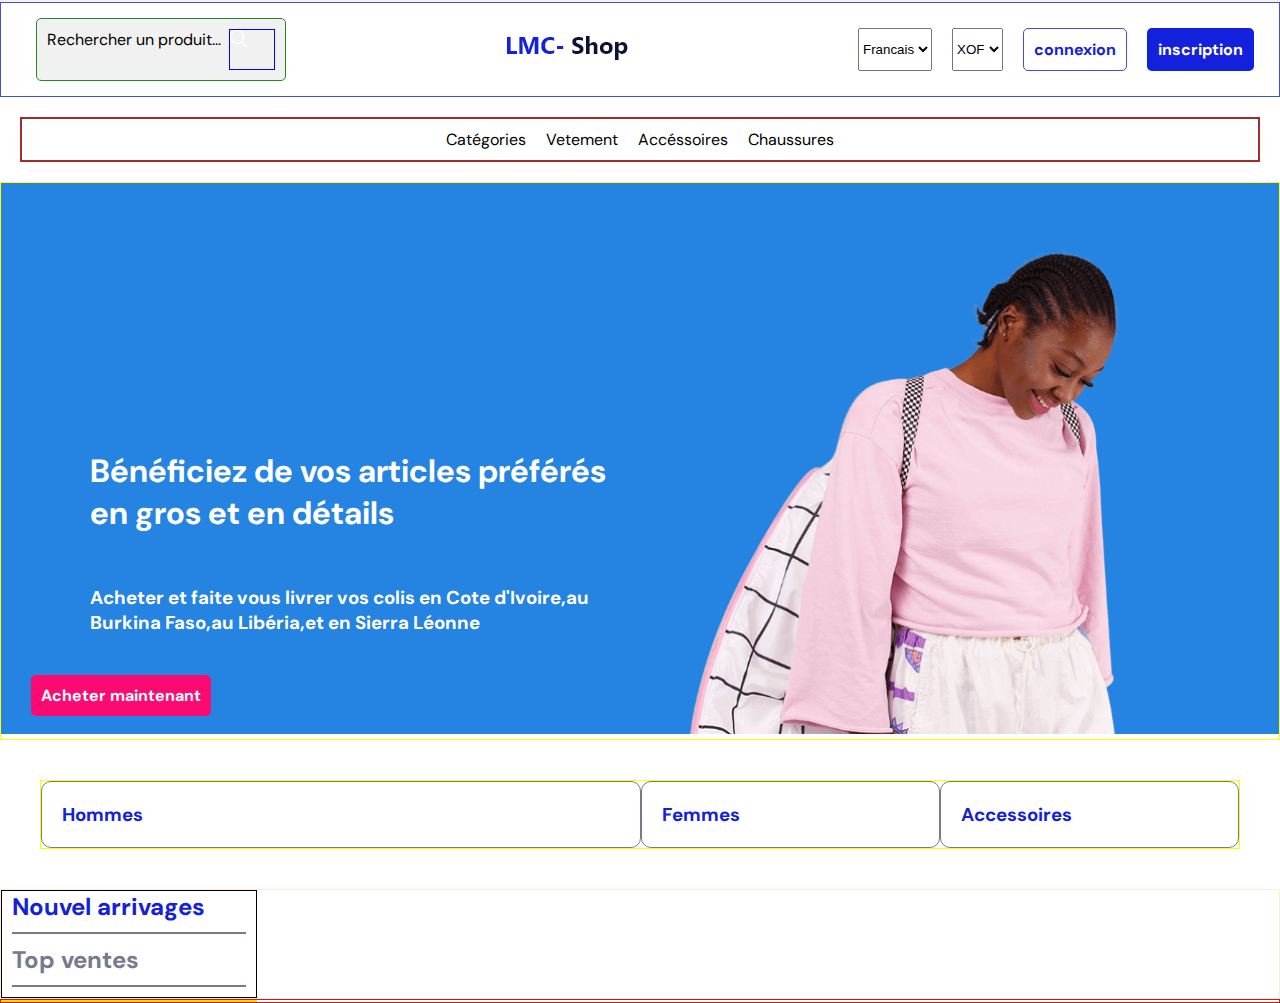
==== index.html @ 59cbcb19 "test" ====
<!DOCTYPE html>
<html lang="en">
<head>
    <meta charset="UTF-8">
    <meta http-equiv="X-UA-Compatible" content="IE=edge">
    <meta name="viewport" content="width=device-width, initial-scale=1.0">
    <title>Lab Phase Intro To WEb</title>
    <link rel="stylesheet" href="css/main.css">
</head>
<body>
    <div class="btn"></div>
    <header>
        <div class="container">
            <div class="container-left">
                <div class="container-left1">
                    <p>Rechercher un produit...</p>

                </div>
                <div class="container-left2">
                    <img src="icones/search (1).svg" alt="">

                </div>

            </div>
            <div class="container-middle">
                <img src="icones/Groupe-1.png" alt="">

            </div>
            <div class="container-right">


                <select class="select1"> 
                    <option > Francais</option>
                    <option value="">Anglais</option>
                    <option value="">Chinois</option>                   
                </select>


                <select class="select2" >
                    <option value="">XOF</option>
                    <option value="">USD</option>
                    <option value="">STR</option>
                </select>


                <div class="items">
                    <div class="items1">
                        <h4>connexion</h4>

                    </div>
                    <div class="items2">
                        <h4>inscription</h4>

                    </div>
                </div>


            </div>

        </div>
    </header>
    <div class="title"></div>
    <section>
        <nav class="para">
            <a class="title">Catégories</a>
            <a class="title">Vetement</a>
            <a class="title">Accéssoires</a>
            <a class="title">Chaussures</a>
        </nav>
    </section>


    <main>
        <div class="brands">
            <img src="icones/Groupe-45.png" alt="">
            <h1 class="text"> Bénéficiez de vos articles préférés en gros et en détails</h1>
            <h3 class="note">Acheter et faite vous livrer vos colis en Cote d'Ivoire,au Burkina Faso,au Libéria,et en Sierra Léonne</h3>
            <h4 class="editorial">Acheter maintenant</h4>
        </div>


       
    </main>



    <footer>
        <div class="foot">
            
            <div class="foot-left">
                <h3 class="deco">Hommes</h3>
                
            </div>
            <div class="foot-middle">
                <h3 class="demo">Femmes</h3>

                
            </div>
            <div class="foot-right">
                <h3 class="txt">Accessoires</h3>
                

            </div>

        </div>
        <div class="foot-1">
            <div class="foot-1-left">
                <h2 class="ph">Nouvel arrivages</h2>
                <div class="To"></div>
                <h2 class="pha">Top ventes</h2>
                <div class="de"></div>    

                </div>
                
            </div>
            <div class="foot-1-right">
                <div class="box">

                </div>

            </div>
            

        </div>
    </footer>

    
    
</body>
</html>
---- css/main.css ----
@charset "UTF-8";
@import url("https://fonts.googleapis.com/css2?family=DM+Sans:wght@400;500;700&display=swap");
* {
  margin: 0;
  padding: 0;
  box-sizing: inherit;
}

:root{
  --blue : #1320DC;
  --text-gray : #77798C;
  --pink : #FB0A72;
}

html {
  font-size: 62.5%;
}

::-webkit-scrollbar {
  width: .5rem;
}

/* Track */
::-webkit-scrollbar-track {
  background: #f1f1f1;
}

/* Handle */
::-webkit-scrollbar-thumb {
  background: #1320DC;
}

/* Handle on hover */
::-webkit-scrollbar-thumb:hover {
  background: rgba(19, 32, 220, 0.8);
}

body {
  font-size: 1.6rem !important;
  box-sizing: border-box;
  font-family: 'DM Sans', sans-serif !important;
}

  .btn{
      border: 1px solid #f1f1f1;
    } 

    
header{
  border: 1px solid rgba(19, 32, 220, 0.8);
}
.container{
  padding: 1.5rem;
  display: flex;
  justify-content: space-between;
  

}

.container-left{
  border: 1px solid forestgreen;
  width: 20%;
  display: flex;
  justify-content: space-between;
  background-color:#f1f1f1 ;
  padding: 1rem;
  margin-left: 2rem;
  border-radius: 0.5rem;

}

.container-left1{

}
.container-left2 img{
  width: 40%;
  

}
.container-left2{
  border: 1px solid blue;
  width: 20%;
}

.container-middle{
  padding: 1rem;
}

.container-right{
  display: flex;
}

.select1{
    margin: 1rem;
}

.select2{
  margin: 1rem;

}

.items{
      display: flex;
}
.items1{

  border: 1px solid  rgba(19, 32, 220, 0.8);
  margin: 1rem;
  padding: 1rem;
  border-radius: 0.5rem;
  color: #1320DC;
  
  
}
.items2{
  border: 1px solid rgba(19, 32, 220, 0.8) ;
  margin: 1rem;
  padding: 1rem;
  border-radius: 0.5rem;
  color: white;
  background-color: #1320DC;
  

}

.para{
  border: 2px solid brown;
  margin: 2rem;
  display: flex;
  justify-content: center;
}
.title{
  margin:1rem
}
.brands{
  border: 1px solid yellow;
}
.brands img{
  width: 100%;
  position: relative;
}

.text{
  position:absolute;
  right: 50%;
  top: 50%;
  color: white;
  margin-left: 9rem;
}
.note{
  position:absolute;
  right: 50%;
  top: 65%;
  color: white;
  margin-left: 9rem;

}
.editorial{
  position:absolute;
  right: 83.5%;
  top: 75%;
  color: white;
  padding: 1rem;
  border-radius: 0.5rem;
  background-color: #FB0A72;

}


.foot{
  border: 1px solid yellow;
  margin: 4rem;
  display: flex;
  justify-content: space-around;
}

.foot-left{
  width: 600px;
  border-radius: 1rem;
  border: 1px solid hsl(234, 8%, 51%);
  background-image:url('../images/xbanner-02.jpg.pagespeed.ic.MQuZq6F18q.webp');
}

.deco{
 color: #1320DC;
 margin: 2rem;
}

.foot-middle{
  width: 25%;
  border-radius: 1rem;
  border: 1px solid #77798C;
  background-image: url('../images/xbanner-01.jpg.pagespeed.ic.Uj5FE94mgU.webp');
}


.demo{
  color: #1320DC;
  margin: 2rem;
}

.foot-right{
  width: 25%;
  border-radius: 1rem;
  border: 1px solid #77798C;
  background-image: url('../images/xbanner-03.jpg.pagespeed.ic.1rqLomOaMb.webp');
  
}


.txt{
  color: #1320DC;
  margin: 2rem;

}
.foot-1{
  border: 1px solid blanchedalmond;
}

.foot-1-left{
  border: 1px solid black;
  width: 20%;
  height: 100%;
}
.ph{
  margin-left: 1rem;
  color: #1320DC;
}
.To{
  border: 1px solid #77798C ;
  margin: 1rem;
}
.pha{
  margin-left: 1rem;
  color:  #77798C;;
}
.de{
  border: 1px solid #77798C;
  margin: 1rem;
}

.foot-1-right{
  border: 1px solid firebrick;
}
.box{
  border: 1px solid gold;
  width: 20%;
  background-image: url('../images/jupe.png');
}


.box-end{
  display: flex;
  align-items: center;
  justify-content: space-around;

}

.box-end1{
  border: 1px solid #1320DC;
  width: 50%;
  border-radius: 0.5rem;
  padding: 1rem;
}
.h3{
  margin-left: 2.5rem;
}

.box-end2{
  border: 1px solid #1320DC;
  width: 20%;
  border-radius: 0.5rem;
  
  
}
.p{
  margin-left: 2rem;
  padding: 1rem;
}
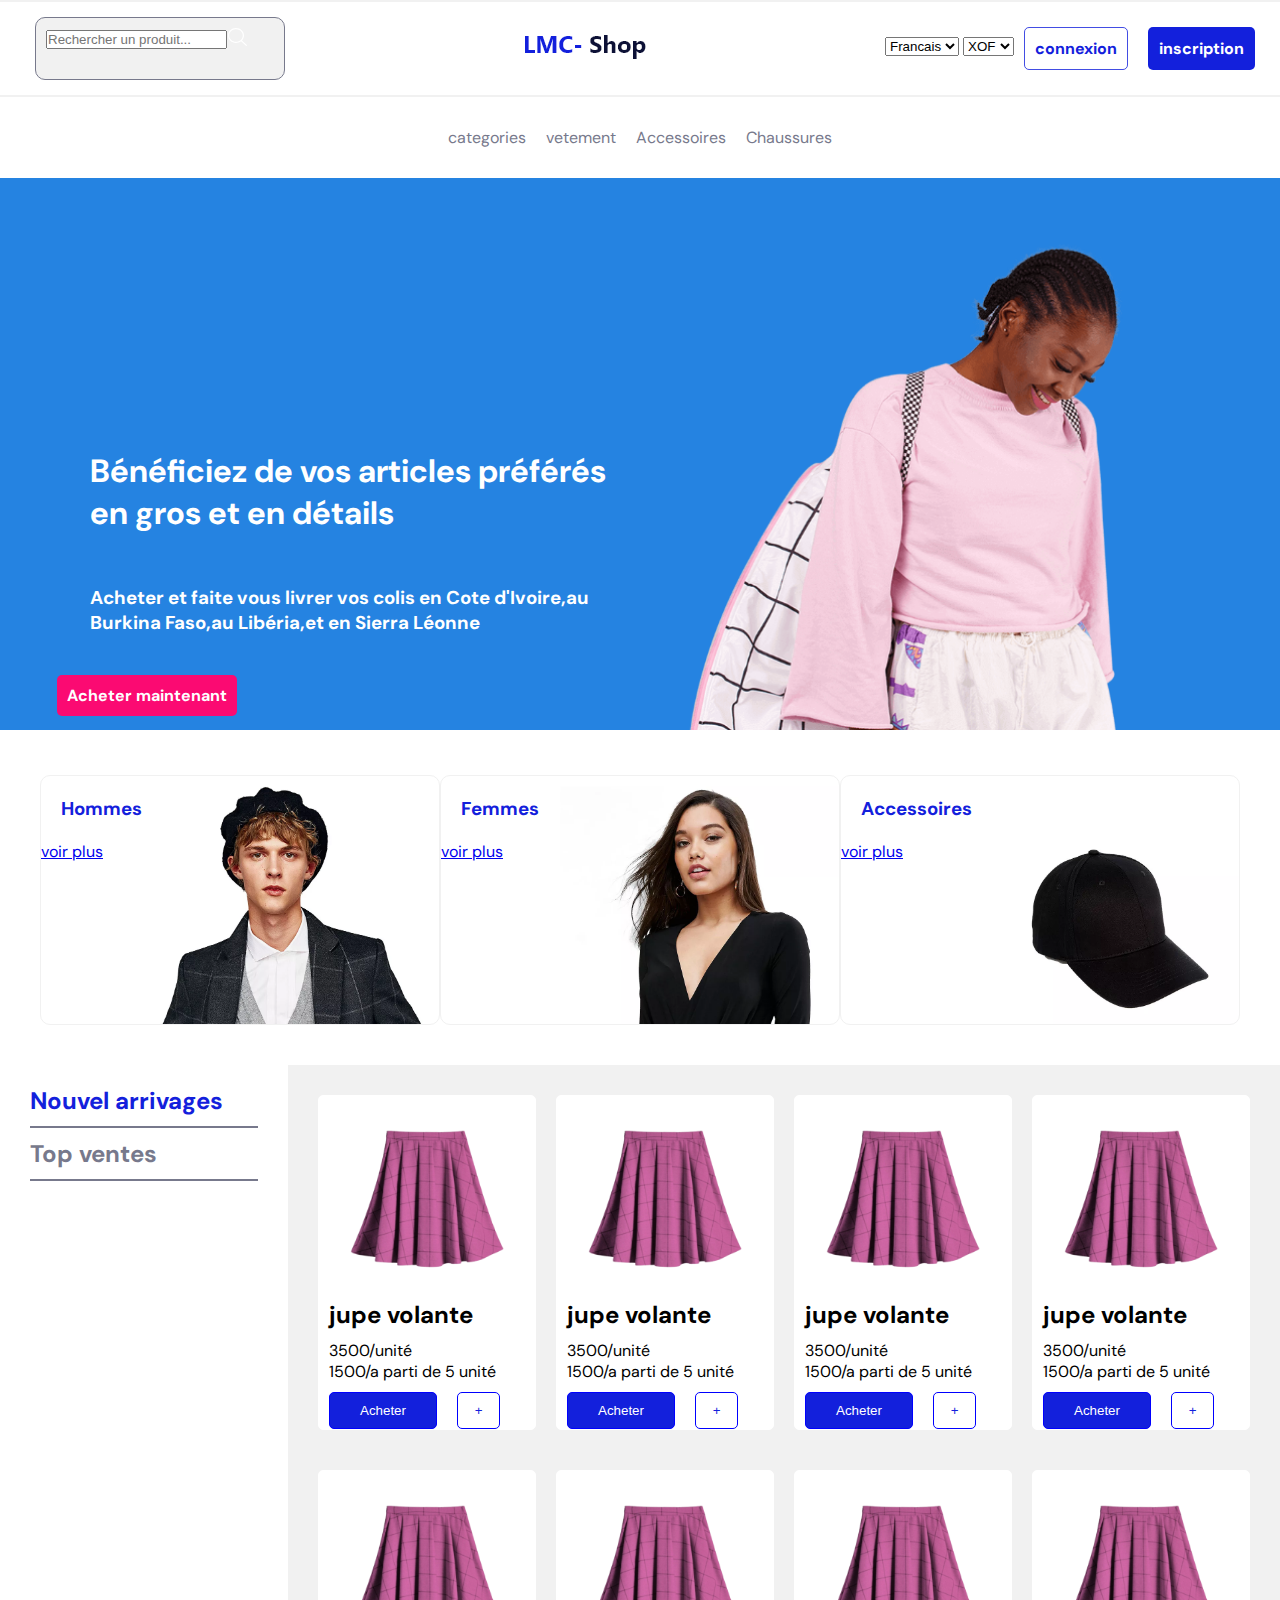
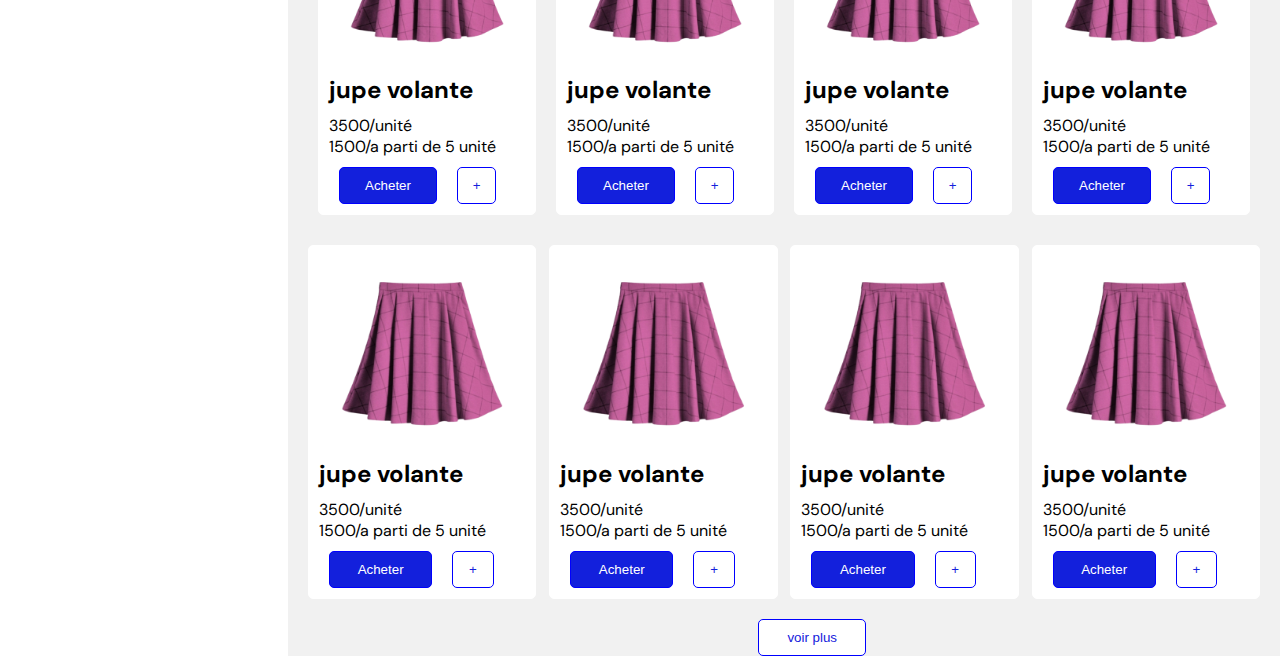
==== commit 36112c55: "test" ====
--- a/index.html
+++ b/index.html
@@ -12,10 +12,10 @@
     <header>
         <div class="container">
             <div class="container-left">
-                <div class="container-left1">
-                    <p>Rechercher un produit...</p>
-
-                </div>
+                <form action="">
+                    <input type="text" value="" placeholder="Rechercher un produit...">
+
+                </form>
                 <div class="container-left2">
                     <img src="icones/search (1).svg" alt="">
 
@@ -23,24 +23,26 @@
 
             </div>
             <div class="container-middle">
-                <img src="icones/Groupe-1.png" alt="">
-
+                <a href="index.html">
+                    <img src="icones/Groupe-1.png" alt="">
+                </a>
             </div>
             <div class="container-right">
-
-
-                <select class="select1"> 
-                    <option > Francais</option>
-                    <option value="">Anglais</option>
-                    <option value="">Chinois</option>                   
-                </select>
-
-
-                <select class="select2" >
-                    <option value="">XOF</option>
-                    <option value="">USD</option>
-                    <option value="">STR</option>
-                </select>
+                <form action="">
+ 
+                     <select name="langue" id="select-langue"> 
+                        <option value="opt1"> Francais</option>
+                        <option value=" opt2">Anglais</option>
+                        <option value="opt3">Chinois</option>                   
+                     </select>
+
+
+                    <select name="XOF" id="select-langue">
+                        <option value="opt1">XOF</option>
+                        <option value="opt2">USD</option>
+                        <option value="opt3">STR</option>
+                    </select>
+                </form>
 
 
                 <div class="items">
@@ -59,13 +61,18 @@
 
         </div>
     </header>
-    <div class="title"></div>
+    <div class="btn"></div>
     <section>
         <nav class="para">
-            <a class="title">Catégories</a>
-            <a class="title">Vetement</a>
-            <a class="title">Accéssoires</a>
-            <a class="title">Chaussures</a>
+            <a href="index1.html" id="list">categories</a>
+           
+            <a href="index2.html" id="list">vetement</a>
+           
+            <a href="index1.html" id="list">Accessoires</a>
+           
+            <a href="index1.html" id="list">Chaussures</a>
+           
+
         </nav>
     </section>
 
@@ -89,42 +96,460 @@
             
             <div class="foot-left">
                 <h3 class="deco">Hommes</h3>
+                <a href="index1.html">voir plus</a>
                 
             </div>
             <div class="foot-middle">
                 <h3 class="demo">Femmes</h3>
+                <a href="index1.html">voir plus</a>
 
                 
             </div>
             <div class="foot-right">
                 <h3 class="txt">Accessoires</h3>
+                <a href="index1.html">voir plus</a>
                 
 
             </div>
 
         </div>
-        <div class="foot-1">
-            <div class="foot-1-left">
-                <h2 class="ph">Nouvel arrivages</h2>
-                <div class="To"></div>
-                <h2 class="pha">Top ventes</h2>
-                <div class="de"></div>    
-
+       
+        <div class="box">
+            <div class="box-left">
+                 <h2 class="To">Nouvel arrivages</h2>
+                <div class="ph"></div>
+                 <h2 class="tv">Top ventes</h2>
+                 <div class="td"></div> 
+    
+    
+            </div>
+           
+           <div class="box-right">
+                <div class="box-head">
+                    <div class="box-head-right">
+                        <div class="box-head-right1">
+                            <a href="index2.html">
+                                <img src="images/jupe.png" alt="">
+                            </a>
+
+                        </div>
+                        <div class="box-head-right2">
+                            <h2>jupe volante</h2>
+        
+                        </div>
+                        <div class="box-head-right3">
+                            <p>3500/unité</p>
+                            <p>1500/a parti de 5 unité</p>
+                        </div>
+                        <div class="box-head-right4">
+                            <button class="btn-blue">
+                                <a href="index2.html" id="color">Acheter</a>
+                            </button>
+                            <button class="btn-white">
+                                +
+
+                            </button>
+                        </div>      
+                        
+    
+
+                    </div>
+                    <div class="box-head-right">
+                        <div class="box-head-right1">
+                            <a href="index2.html">
+                             <img src="images/jupe.png" alt="">
+                            </a>
+
+                        </div>
+                        <div class="box-head-right2">
+                            <h2 >jupe volante</h2>
+        
+                        </div>
+                        <div class="box-head-right3">
+                            <p>3500/unité</p>
+                            <p>1500/a parti de 5 unité</p>
+                        </div>
+                        <div class="box-head-right4">
+                            <button class="btn-blue">
+                                <a href="index2.html" id="color">Acheter</a>
+                            </button>
+                            <button class="btn-white">
+                                +
+
+                            </button>
+                        </div>      
+                        
+    
+
+                    </div>
+                     <div class="box-head-right">
+                        <div class="box-head-right1">
+                            <a href="index2.html">
+                                <img src="images/jupe.png" alt="">
+                               </a>
+   
+    
+
+                        </div>
+                        <div class="box-head-right2">
+                            <h2>jupe volante</h2>
+        
+                        </div>
+                        <div class="box-head-right3">
+                            <p>3500/unité</p>
+                            <p>1500/a parti de 5 unité</p>
+                        </div>
+                        <div class="box-head-right4">
+                            <button class="btn-blue">
+                                <a href="index2.html" id="color">Acheter</a>
+                            </button>
+                            <button class="btn-white">
+                                +
+
+                            </button>
+                        </div>      
+                        
+    
+
+                    </div>
+                    <div class="box-head-right">
+                        <div class="box-head-right1">
+                            <a href="index2.html">
+                                <img src="images/jupe.png" alt="">
+                            </a>
+   
+    
+
+                        </div>
+                        <div class="box-head-right2">
+                            <h2>jupe volante</h2>
+        
+                        </div>
+                        <div class="box-head-right3">
+                            <p>3500/unité</p>
+                            <p>1500/a parti de 5 unité</p>
+                        </div>
+                        <div class="box-head-right4">
+                            <button class="btn-blue">
+                                <a href="index2.html" id="color">Acheter</a>
+                            </button>
+                            <button class="btn-white">
+                                +
+
+                            </button>
+                        </div>      
+                        
+    
+
+                    </div>
                 </div>
                 
-            </div>
-            <div class="foot-1-right">
-                <div class="box">
-
+                
+                <div class="box-middle">
+
+                    <div class="box-middle-items">
+                        <div class="box-middle-items1">
+                            <a href="index2.html">
+                                <img src="images/jupe.png" alt="">
+                            </a>
+   
+
+                        </div>
+                        <div class="box-middle-items2">
+                            <h2>jupe volante</h2>
+
+
+                        </div>
+                        <div class="box-middle-items3">
+                            <p>3500/unité</p>
+                            <p>1500/a parti de 5 unité</p>
+
+
+                        </div>
+                        <div class="box-middle-items4">
+                            <button class="btn-blue">
+                                <a href="index2.html" id="color">Acheter</a>
+                            </button>
+                            <button class="btn-white">
+                                +
+
+                            </button>
+
+                        </div>
+
+                    </div>
+
+                    <div class="box-middle-items">
+                        <div class="box-middle-items1">
+                            <a href="index2.html">
+                                <img src="images/jupe.png" alt="">
+                            </a>
+   
+
+                        </div>
+                        <div class="box-middle-items2">
+                            <h2>jupe volante</h2>
+
+
+                        </div>
+                        <div class="box-middle-items3">
+                            <p>3500/unité</p>
+                            <p>1500/a parti de 5 unité</p>
+
+
+                        </div>
+                        <div class="box-middle-items4">
+                            <button class="btn-blue">
+                                <a href="index2.html" id="color">Acheter</a>
+                            </button>
+                            <button class="btn-white">
+                                +
+
+                            </button>
+                        </div>
+
+                    </div>
+
+                    <div class="box-middle-items">
+                        <div class="box-middle-items1">
+                            <a href="index2.html">
+                                <img src="images/jupe.png" alt="">
+                            </a>
+   
+
+                        </div>
+                        <div class="box-middle-items2">
+                            <h2>jupe volante</h2>
+
+
+                        </div>
+                        <div class="box-middle-items3">
+                            <p>3500/unité</p>
+                            <p>1500/a parti de 5 unité</p>
+
+
+                        </div>
+                        <div class="box-middle-items4">
+                            <button class="btn-blue">
+                                <a href="index2.html" id="color">Acheter</a>
+                            </button>
+                            <button class="btn-white">
+                                +
+
+                            </button>
+                        </div>
+
+                    </div>
+
+                    <div class="box-middle-items">
+                        <div class="box-middle-items1">
+                            <a href="index2.html">
+                                <img src="images/jupe.png" alt="">
+                            </a>
+   
+
+                        </div>
+                        <div class="box-middle-items2">
+                            <h2>jupe volante</h2>
+
+
+                        </div>
+                        <div class="box-middle-items3">
+                            <p>3500/unité</p>
+                            <p>1500/a parti de 5 unité</p>
+
+
+                        </div>
+                        <div class="box-middle-items4">
+                            <button class="btn-blue">
+                                <a href="index2.html" id="color">Acheter</a>
+                            </button>
+                            <button class="btn-white">
+                                +
+
+                            </button>
+
+                        </div>
+
+                    </div>
+                    
+                    
+
+                    
                 </div>
-
-            </div>
+                <div class="box-down">
+                    <div class="box-down-brands">
+                        <div class="box-down-brands1">
+                            <a href="index2.html">
+                                <img src="images/jupe.png" alt="">
+                            </a>
+   
+    
+
+
+                        </div>
+                        <div class="box-down-brands2">
+                            <h2>jupe volante</h2>
+    
+
+
+                        </div>
+                        <div class="box-down-brands3">
+                            <p>3500/unité</p>
+                            <p>1500/a parti de 5 unité</p>
+       
+
+                        </div>
+                        <div class="box-down-brands4">
+                            <button class="btn-blue">
+                                <a href="index2.html" id="color">Acheter</a>
+                            </button>
+                            <button class="btn-white">
+                                +
+
+                            </button>
+
+                        </div>
+
+                    </div>
+
+                    <div class="box-down-brands">
+                        <div class="box-down-brands1">
+                            <a href="index2.html">
+                                <img src="images/jupe.png" alt="">
+                            </a>
+   
+    
+
+
+                        </div>
+                        <div class="box-down-brands2">
+                            <h2>jupe volante</h2>
+    
+
+
+                        </div>
+                        <div class="box-down-brands3">
+                            <p>3500/unité</p>
+                            <p>1500/a parti de 5 unité</p>
+       
+
+                        </div>
+                        <div class="box-down-brands4">
+                            <button class="btn-blue">
+                                <a href="index2.html" id="color">Acheter</a>
+                            </button>
+                            <button class="btn-white">
+                                +
+
+                            </button>
+
+                        </div>
+
+                    </div>
+
+                    <div class="box-down-brands">
+                        <div class="box-down-brands1">
+                            <a href="index2.html">
+                                <img src="images/jupe.png" alt="">
+                            </a>
+   
+    
+
+
+                        </div>
+                        <div class="box-down-brands2">
+                            <h2>jupe volante</h2>
+    
+
+
+                        </div>
+                        <div class="box-down-brands3">
+                            <p>3500/unité</p>
+                            <p>1500/a parti de 5 unité</p>
+       
+
+                        </div>
+                        <div class="box-down-brands4">
+                            <button class="btn-blue">
+                                <a href="index2.html" id="color">Acheter</a>
+                            </button>
+                            <button class="btn-white">
+                                +
+
+                            </button>
+
+                        </div>
+
+                    </div>
+
+                    <div class="box-down-brands">
+                        <div class="box-down-brands1">
+                            <a href="index2.html">
+                                <img src="images/jupe.png" alt="">
+                            </a>
+   
+    
+
+
+                        </div>
+                        <div class="box-down-brands2">
+                            <h2>jupe volante</h2>
+    
+
+
+                        </div>
+                        <div class="box-down-brands3">
+                            <p>3500/unité</p>
+                            <p>1500/a parti de 5 unité</p>
+       
+
+                        </div>
+                        <div class="box-down-brands4">
+                            <button class="btn-blue">
+                                <a href="index2.html" id="color">Acheter</a>
+                            </button>
+                            <button class="btn-white">
+                                +
+
+                            </button>
+
+                        </div>
+                        
+
+                    </div>
+                   
+                </div>
+
+                <div class="submit">
+                    <button class="btn-white">voir plus</button>
+
+                </div>
+            </div> 
+           
+        
             
-
+        
+                   
+
+
+                
+
+                
+
+                
+
+
+
+
+
+        
+
+            
         </div>
     </footer>
 
-    
+  <script src="js/script.js"></script>  
     
 </body>
 </html>    --- a/css/main.css
+++ b/css/main.css
@@ -39,6 +39,7 @@
   font-size: 1.6rem !important;
   box-sizing: border-box;
   font-family: 'DM Sans', sans-serif !important;
+  background-color:white;
 }
 
   .btn{
@@ -47,39 +48,43 @@
 
     
 header{
-  border: 1px solid rgba(19, 32, 220, 0.8);
+  
 }
 .container{
   padding: 1.5rem;
   display: flex;
   justify-content: space-between;
-  
+  background-color: white;
 
 }
 
 .container-left{
-  border: 1px solid forestgreen;
+  border: 1px solid #77798C ;
   width: 20%;
   display: flex;
   justify-content: space-between;
   background-color:#f1f1f1 ;
   padding: 1rem;
   margin-left: 2rem;
-  border-radius: 0.5rem;
+  border-radius: 1rem;
 
 }
 
 .container-left1{
+  width: 40%;
+  padding: 1rem;
 
 }
 .container-left2 img{
   width: 40%;
+  color: #1320DC;
+  
   
 
 }
 .container-left2{
-  border: 1px solid blue;
   width: 20%;
+ 
 }
 
 .container-middle{
@@ -90,13 +95,8 @@
   display: flex;
 }
 
-.select1{
-    margin: 1rem;
-}
-
-.select2{
-  margin: 1rem;
-
+#select-langue{
+  margin-top: 2rem;
 }
 
 .items{
@@ -124,16 +124,17 @@
 }
 
 .para{
-  border: 2px solid brown;
   margin: 2rem;
   display: flex;
   justify-content: center;
-}
-.title{
-  margin:1rem
+
+}
+#list{
+  margin: 1rem;
+  text-decoration: none;
+  color: #77798C;
 }
 .brands{
-  border: 1px solid yellow;
 }
 .brands img{
   width: 100%;
@@ -157,7 +158,7 @@
 }
 .editorial{
   position:absolute;
-  right: 83.5%;
+  right: 81.5%;
   top: 75%;
   color: white;
   padding: 1rem;
@@ -168,17 +169,19 @@
 
 
 .foot{
-  border: 1px solid yellow;
   margin: 4rem;
   display: flex;
   justify-content: space-around;
 }
 
 .foot-left{
-  width: 600px;
+  width: 450px;
+  height: 250px;
   border-radius: 1rem;
-  border: 1px solid hsl(234, 8%, 51%);
+  border: 1px solid #f1f1f1 ;
   background-image:url('../images/xbanner-02.jpg.pagespeed.ic.MQuZq6F18q.webp');
+  background-repeat: no-repeat;
+  background-size: cover;
 }
 
 .deco{
@@ -187,93 +190,391 @@
 }
 
 .foot-middle{
-  width: 25%;
+  width: 450px;
+  height: 250px;
   border-radius: 1rem;
+  border: 1px solid #f1f1f1;
+  background-image: url('../images/xbanner-01.jpg.pagespeed.ic.Uj5FE94mgU.webp');
+  background-repeat: no-repeat;
+  background-size: cover;
+}
+
+
+.demo{
+  color: #1320DC;
+  margin: 2rem;
+}
+
+.foot-right{
+  width: 450px;
+  height: 250px;
+  border-radius: 1rem;
+  border: 1px solid #f1f1f1;
+  background-image: url('../images/xbanner-03.jpg.pagespeed.ic.1rqLomOaMb.webp');
+  background-repeat: no-repeat;
+  background-size: cover;
+}
+
+
+.txt{
+  color: #1320DC;
+  margin: 2rem;
+
+}
+.box{
+  display: flex;
+}
+
+.box-left{
+  width: 20%;
+  margin: 20px;
+  background-color: white;
+}
+.To{
+  margin-left: 1rem;
+  color: #1320DC;
+
+}
+.tv{
+  margin-left: 1rem;
+  color:#77798C; 
+
+}
+.ph{
+  border: 1px solid  #77798C;
+  margin: 1rem;
+}
+.td{
   border: 1px solid #77798C;
-  background-image: url('../images/xbanner-01.jpg.pagespeed.ic.Uj5FE94mgU.webp');
-}
-
-
-.demo{
-  color: #1320DC;
+  margin: 1rem;
+}
+
+
+
+
+.box-right{
+  width: 80%;
+  background-color:#f1f1f1;
+}
+
+.box-head{
+  margin: 20px ;
+  display: flex;
+  justify-content: space-between;
+
+  
+}
+
+.box-head-right{
+  border: 1px solid white;
+  width: 24%;
+  margin: 1rem;
+  background-color: white;
+  border-radius: 0.5rem;
+}
+.box-head-right1{
+  margin: 1rem;
+}
+.box-head-right1 img{
+  width: 100%;
+}
+.box-head-right2{
+  margin: 1rem;
+}
+.box-head-right3{
+
+  margin: 1rem;
+}
+
+.box-head-right4{
+  display: flex;
+}
+.btn-blue{
+  border: 1px solid blue;
+  margin-left: 1rem;
+  width: 50%;
+  padding: 1rem;
+  border-radius: 0.5rem;
+  color: white;
+  background-color: #1320DC;
+
+}
+
+.btn-white{
+  border: 1px solid blue;
+  width: 20%;
+  margin-left: 2rem;
+  padding: 1rem;
+  border-radius: 0.5rem;
+  color: #1320DC;
+  background-color: white;
+}
+
+
+.box-middle{
   margin: 2rem;
-}
-
-.foot-right{
-  width: 25%;
+  display: flex;
+  justify-content: space-between;
+}
+.box-middle-items{
+  border: 1px solid white;
+  margin: 1rem;
+  width: 24%;
+  background-color: white;
+  border-radius: 0.5rem;
+}
+.box-middle-items1{
+  margin: 1rem;
+
+}
+
+.box-middle-items1 img{
+  width: 100%;
+}
+.box-middle-items2{
+
+  margin: 1rem;
+}
+.box-middle-items3{
+  
+  margin-left: 1rem;
+}
+
+.box-middle-items4{
+  display: flex;
+  margin: 1rem;
+
+
+}
+
+#color{
+  color: white;
+  text-decoration: none;
+}
+
+
+.box-down{
+  margin: 2rem;
+  display: flex;
+  justify-content: space-between;
+}
+
+.box-down-brands{
+  border: 1px solid white;
+  width: 24%;
+  background-color: white;
+  border-radius: 0.5rem;
+}
+.box-down-brands1{
+  margin: 1rem;
+}
+.box-down-brands1 img{
+  width: 100%;
+}
+
+.box-down-brands2{
+  margin: 1rem;
+}
+.box-down-brands3{
+  margin: 1rem;
+}
+
+.box-down-brands4{
+
+  margin: 1rem;
+  display: flex;
+
+}
+.submit{
+  margin-left: 45rem;
+}
+
+
+.produit{
+  border: 1px solid forestgreen;
+  margin:1rem;
+  background-color:#f1f1f1 ;
+
+}
+.Vetement{
+  border: 1px solid blue;
+  width: 80%;
+  margin-left: 3rem;
+}
+.Vetement img{
+  width: 100%;
+
+}
+
+.haut{
+  border:1px solid #77798C;
   border-radius: 1rem;
-  border: 1px solid #77798C;
-  background-image: url('../images/xbanner-03.jpg.pagespeed.ic.1rqLomOaMb.webp');
-  
-}
-
-
-.txt{
-  color: #1320DC;
+  display: flex;
+  justify-content: space-between;
+}
+.haut-end{
+  border: 1px solid red;
+  width: 30%;
+  display: flex;
+  justify-content: space-between;
+
+}
+
+.haut-end1{
+  margin-left: 3rem;
+}
+
+.haut-end2{
+  margin-left: 3rem;
+}
+
+.haut-end3{
+  border: #77798C 1px solid;
+  width: 20%;
+  margin-left: 3rem;
+
+  background-color: black;
+}
+.haut-end3 img{
+  width: 100%;
+  color: black;
+}
+
+.boxs{
+  border: 1px solid blue;
   margin: 2rem;
-
-}
-.foot-1{
-  border: 1px solid blanchedalmond;
-}
-
-.foot-1-left{
+  display:flex;
+  justify-content: space-around;
+}
+.boxs1{
+  border: 1px solid #f1f1f1;
+  width: 50%;
+  height: 500px;
+  margin-left: 2rem;
+  border-radius: 0.5rem;
+}
+.boxs1 img{
+  width: 70%;
+  margin-left: 10rem;
+  margin-top: 5rem;
+}
+
+.boxs2{
+  border: 1px solid rebeccapurple;
+  width: 40%;
+  margin-right: 7rem;
+}
+
+.boxs2-head{
+  color: #1320DC;
+  margin: 1rem;
+}
+
+.boxs2-center{
+  margin: 1rem;
+  color:#77798C;
+}
+
+.boxs2-middle{
+  margin: 1rem;
+   color:#77798C;
+}
+
+.boxs2-down{
+
+}
+
+.small-card{
+  border: 1px solid orange;
+  display: flex;
+  justify-content: space-between;
+}
+.small-card1{
+  border:#f1f1f1 1px solid ;
+  width: 24%;
+  border-radius: 0.5rem;
+}
+
+.small-card1 img{
+  width: 100%;
+}
+
+.small-card2{
+  border: 1px solid #f1f1f1;
+  width: 24%;
+  border-radius: 0.5rem;
+}
+.small-card2 img{
+  width: 100%;
+}
+
+.paiement{
   border: 1px solid black;
+  background-color:#f1f1f1;
+}
+.info1{
+  border: white 1px solid;
+  width: 60%;
+  height: 250px;
+  margin-left: 30rem;
+  margin-top: 2rem;
+  background-color: white;
+  border-radius: 0.5rem;
+  
+}
+.first-line{
+  margin-top: 1rem;
+  display: flex;
+  justify-content: space-between;
+  padding: 1rem;
+  
+}
+
+.second-line{
+  margin-top: 1rem;
+  display: flex;
+  justify-content: space-between;
+  padding: 1rem;
+
+}
+.third-line{
+  display: flex;
+  flex-direction: column;
+
+}
+
+.third-line-two{
+  display: flex;
+}
+.third-line-two-left{
+  background-color: #f1f1f1;
+  border-radius:0.4rem ;
+  border: 1px solid #f1f1f1 ;
+  padding: 1rem;
   width: 20%;
-  height: 100%;
-}
-.ph{
+
+}
+
+.third-line-two-right{
+  
+}
+
+.btn-blue-0{
+  border: 1px solid blue;
   margin-left: 1rem;
-  color: #1320DC;
-}
-.To{
-  border: 1px solid #77798C ;
-  margin: 1rem;
-}
-.pha{
-  margin-left: 1rem;
-  color:  #77798C;;
-}
-.de{
-  border: 1px solid #77798C;
-  margin: 1rem;
-}
-
-.foot-1-right{
-  border: 1px solid firebrick;
-}
-.box{
-  border: 1px solid gold;
-  width: 20%;
-  background-image: url('../images/jupe.png');
-}
-
-
-.box-end{
-  display: flex;
-  align-items: center;
-  justify-content: space-around;
-
-}
-
-.box-end1{
-  border: 1px solid #1320DC;
-  width: 50%;
-  border-radius: 0.5rem;
-  padding: 1rem;
-}
-.h3{
-  margin-left: 2.5rem;
-}
-
-.box-end2{
-  border: 1px solid #1320DC;
-  width: 20%;
-  border-radius: 0.5rem;
-  
-  
-}
-.p{
-  margin-left: 2rem;
-  padding: 1rem;
-}+  padding: 1rem;
+  border-radius: 0.5rem;
+  color: white;
+  background-color: #1320DC;
+
+  
+}
+.info2{
+  border: red 1px solid ;
+  width: 60%;
+  height: 250px;
+  margin-left: 30rem;
+  margin-top: 2rem;
+  
+}
+
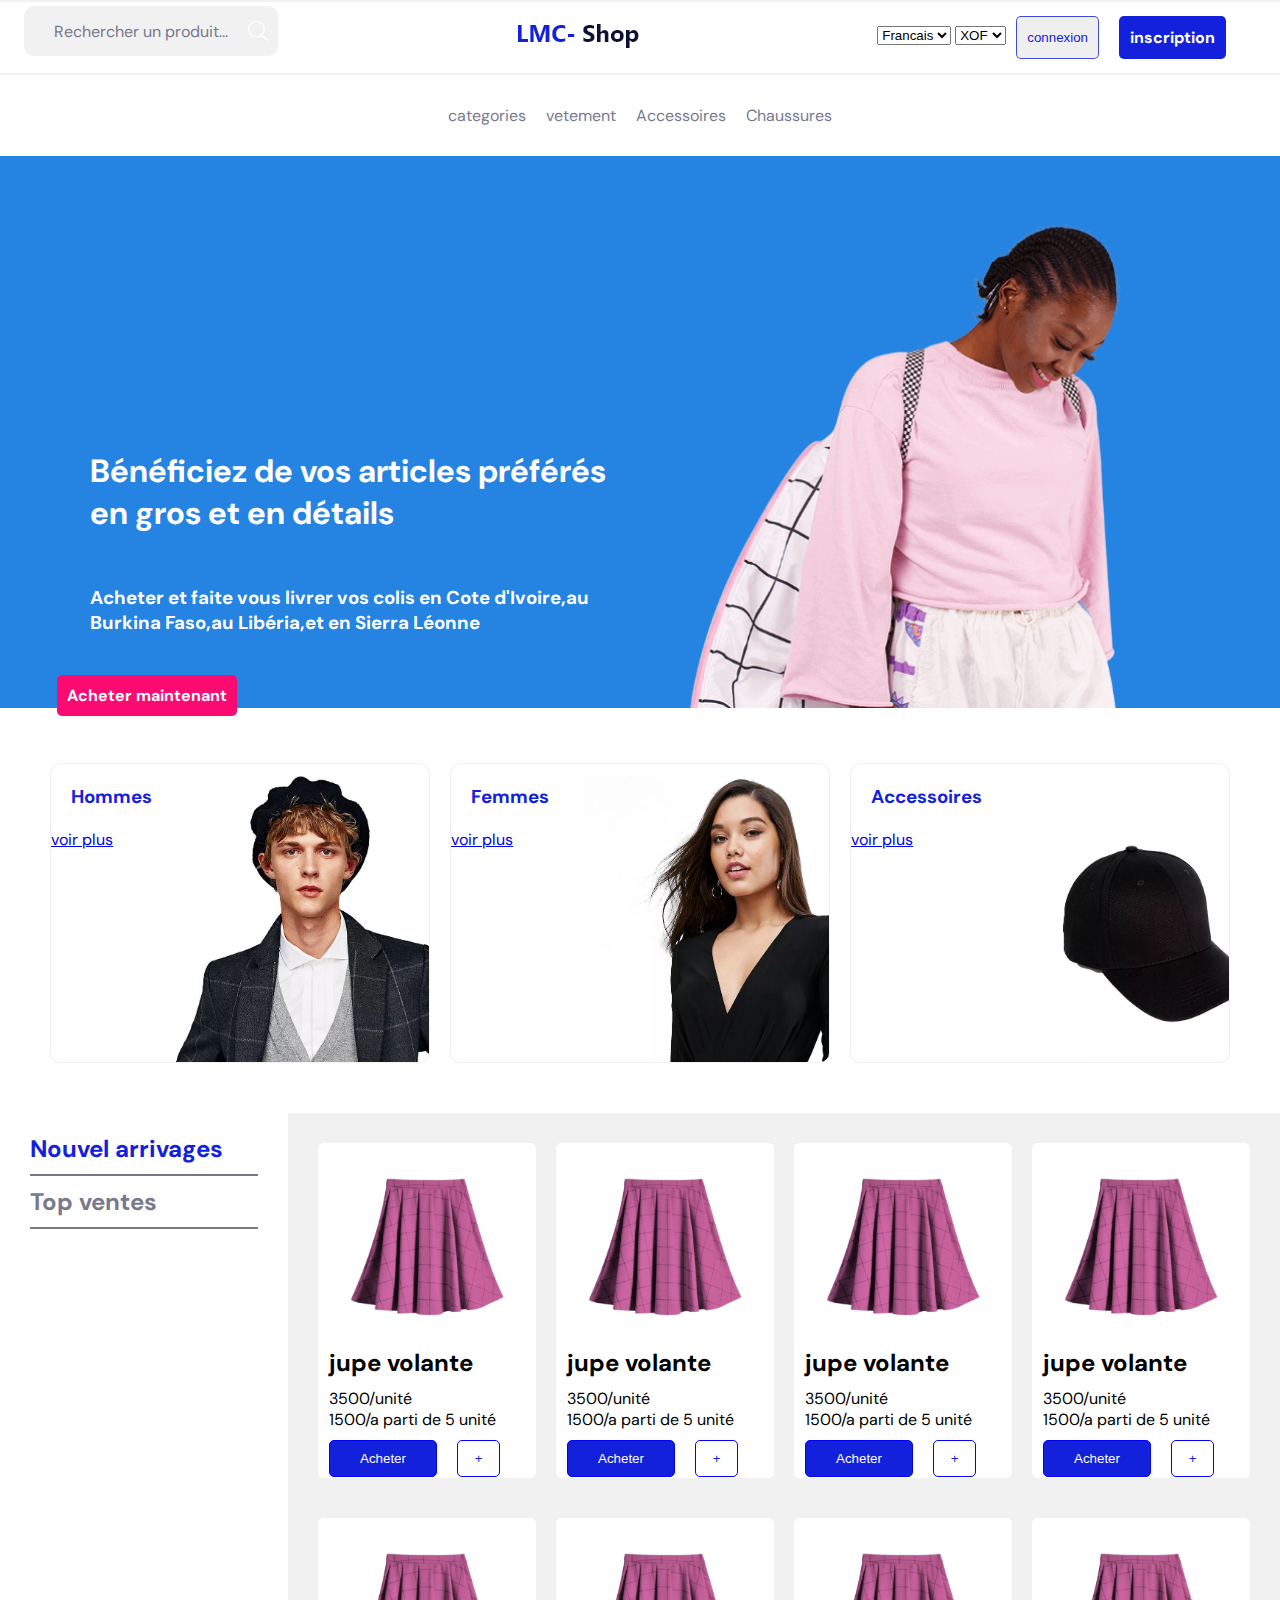
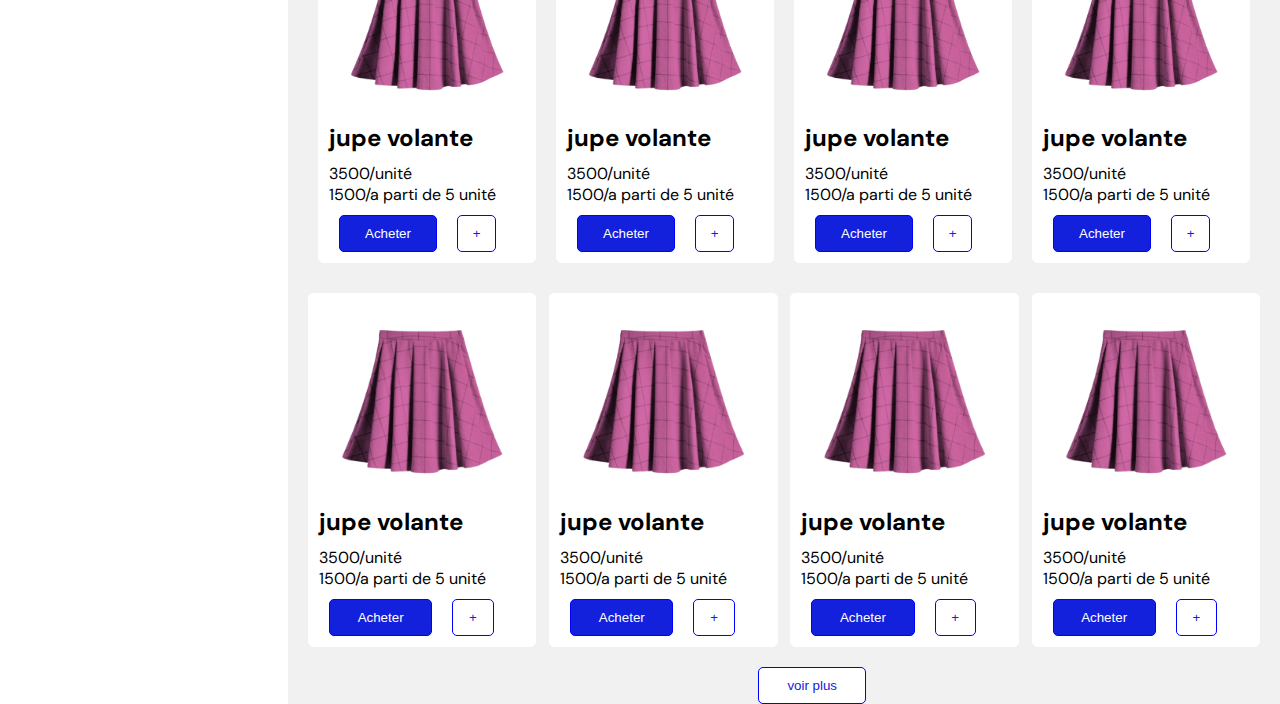
==== commit bf1d7675: "test" ====
--- a/index.html
+++ b/index.html
@@ -12,13 +12,12 @@
     <header>
         <div class="container">
             <div class="container-left">
-                <form action="">
-                    <input type="text" value="" placeholder="Rechercher un produit...">
-
-                </form>
+                
+                    <div class="container-left1"><p>Rechercher un produit...</p></div>
+
+    
                 <div class="container-left2">
                     <img src="icones/search (1).svg" alt="">
-
                 </div>
 
             </div>
@@ -46,14 +45,63 @@
 
 
                 <div class="items">
-                    <div class="items1">
-                        <h4>connexion</h4>
+                    
+                    <button class="items1" onclick="document.getElementById('id01').style.display='block'" style="width:auto;">connexion </button>
+                    <div id="id01" class="modal">
+                        <div id="id02">
+                                <form class="modal-content" action="" method="post">
+                                    <h3 id="titlemodal">connexion</h3>
+                                    <span class="close" onclick="document.getElementById('id01').style.display='none'" >&times;</span>
+                                     <div class="btn"></div>
+                                </form>  
+                    
+                                <div class="contenu">
+                                    <div class="contenu-modal">
+                                        <div class="contenu-modal1">
+                                            <p>Vous n'avez pas de compte ?</p>
+                                        </div>
+                                        <div class="contenu-modal2">
+                                            <p>inscrivez-vous</p>
+                                        </div>
+                                    </div>
+                                </div>     
+                                <div class="case">
+                                    <div class="case-one">
+                                        <div class="case-one-left"> G*</div>
+                                        <div class="case-one-right">connexion avec google</div>
+
+                                    </div>
+                                    <div class="case-two">
+                                        <p>F connexion avec facebook</p>
+                                    </div>
+
+                                </div>
+                                <div class="tiret">
+                                    <div class="tiret1"></div>
+                                    <div class="tiret2"> <p>ou </p></div>
+                                    <div class="tiret3"></div>
+
+                                </div>
+                                <div class="champ">
+                                    <input type="text" placeholder="Adresse Email" name="Adresse" required><br>
+                                    <input type="password" placeholder="mot de passe " name="password" required>
+                                </div>
+                                 <button type="submit" class="rat">se connecter</button>
+
+                                 <span class="psw">mot de passe oublié</span>
+                        </div>
+
 
                     </div>
                     <div class="items2">
                         <h4>inscription</h4>
 
                     </div>
+                    <div class="items3">
+                         <img src="icones/search (1).svg"  id="image"alt="">
+
+                    </div>
+                   
                 </div>
 
 
@@ -64,13 +112,13 @@
     <div class="btn"></div>
     <section>
         <nav class="para">
-            <a href="index1.html" id="list">categories</a>
+            <a href="shop.html" id="list">categories</a>
            
-            <a href="index2.html" id="list">vetement</a>
+            <a href="shop.html" id="list">vetement</a>
            
-            <a href="index1.html" id="list">Accessoires</a>
+            <a href="shop.html" id="list">Accessoires</a>
            
-            <a href="index1.html" id="list">Chaussures</a>
+            <a href="shop.html" id="list">Chaussures</a>
            
 
         </nav>
@@ -96,18 +144,18 @@
             
             <div class="foot-left">
                 <h3 class="deco">Hommes</h3>
-                <a href="index1.html">voir plus</a>
+                <a href="shop.html">voir plus</a>
                 
             </div>
             <div class="foot-middle">
                 <h3 class="demo">Femmes</h3>
-                <a href="index1.html">voir plus</a>
+                <a href="shop.html">voir plus</a>
 
                 
             </div>
             <div class="foot-right">
                 <h3 class="txt">Accessoires</h3>
-                <a href="index1.html">voir plus</a>
+                <a href="shop.html">voir plus</a>
                 
 
             </div>
@@ -143,7 +191,7 @@
                         </div>
                         <div class="box-head-right4">
                             <button class="btn-blue">
-                                <a href="index2.html" id="color">Acheter</a>
+                                <a href="articles.html" id="color">Acheter</a>
                             </button>
                             <button class="btn-white">
                                 +
@@ -171,7 +219,7 @@
                         </div>
                         <div class="box-head-right4">
                             <button class="btn-blue">
-                                <a href="index2.html" id="color">Acheter</a>
+                                <a href="articles.html" id="color">Acheter</a>
                             </button>
                             <button class="btn-white">
                                 +
@@ -201,7 +249,7 @@
                         </div>
                         <div class="box-head-right4">
                             <button class="btn-blue">
-                                <a href="index2.html" id="color">Acheter</a>
+                                <a href="articles.html" id="color">Acheter</a>
                             </button>
                             <button class="btn-white">
                                 +
@@ -231,7 +279,7 @@
                         </div>
                         <div class="box-head-right4">
                             <button class="btn-blue">
-                                <a href="index2.html" id="color">Acheter</a>
+                                <a href="articles.html" id="color">Acheter</a>
                             </button>
                             <button class="btn-white">
                                 +
@@ -268,7 +316,7 @@
                         </div>
                         <div class="box-middle-items4">
                             <button class="btn-blue">
-                                <a href="index2.html" id="color">Acheter</a>
+                                <a href="articles.html" id="color">Acheter</a>
                             </button>
                             <button class="btn-white">
                                 +
@@ -300,7 +348,7 @@
                         </div>
                         <div class="box-middle-items4">
                             <button class="btn-blue">
-                                <a href="index2.html" id="color">Acheter</a>
+                                <a href="articles.html" id="color">Acheter</a>
                             </button>
                             <button class="btn-white">
                                 +
@@ -331,7 +379,7 @@
                         </div>
                         <div class="box-middle-items4">
                             <button class="btn-blue">
-                                <a href="index2.html" id="color">Acheter</a>
+                                <a href="articles.html" id="color">Acheter</a>
                             </button>
                             <button class="btn-white">
                                 +
@@ -362,7 +410,7 @@
                         </div>
                         <div class="box-middle-items4">
                             <button class="btn-blue">
-                                <a href="index2.html" id="color">Acheter</a>
+                                <a href="articles.html" id="color">Acheter</a>
                             </button>
                             <button class="btn-white">
                                 +
@@ -402,7 +450,7 @@
                         </div>
                         <div class="box-down-brands4">
                             <button class="btn-blue">
-                                <a href="index2.html" id="color">Acheter</a>
+                                <a href="articles.html" id="color">Acheter</a>
                             </button>
                             <button class="btn-white">
                                 +
@@ -437,7 +485,7 @@
                         </div>
                         <div class="box-down-brands4">
                             <button class="btn-blue">
-                                <a href="index2.html" id="color">Acheter</a>
+                                <a href="articles.html" id="color">Acheter</a>
                             </button>
                             <button class="btn-white">
                                 +
@@ -472,7 +520,7 @@
                         </div>
                         <div class="box-down-brands4">
                             <button class="btn-blue">
-                                <a href="index2.html" id="color">Acheter</a>
+                                <a href="articles.html" id="color">Acheter</a>
                             </button>
                             <button class="btn-white">
                                 +
@@ -507,7 +555,7 @@
                         </div>
                         <div class="box-down-brands4">
                             <button class="btn-blue">
-                                <a href="index2.html" id="color">Acheter</a>
+                                <a href="articles.html" id="color">Acheter</a>
                             </button>
                             <button class="btn-white">
                                 +
--- a/css/main.css
+++ b/css/main.css
@@ -51,7 +51,7 @@
   
 }
 .container{
-  padding: 1.5rem;
+  padding: 0.4rem;
   display: flex;
   justify-content: space-between;
   background-color: white;
@@ -59,31 +59,42 @@
 }
 
 .container-left{
-  border: 1px solid #77798C ;
+  
   width: 20%;
   display: flex;
-  justify-content: space-between;
+  height: 50px;
+  justify-content: space-between;
+  align-items: center;
   background-color:#f1f1f1 ;
-  padding: 1rem;
   margin-left: 2rem;
+  padding-left: 2rem;
   border-radius: 1rem;
 
 }
 
 .container-left1{
-  width: 40%;
-  padding: 1rem;
-
-}
-.container-left2 img{
-  width: 40%;
-  color: #1320DC;
-  
-  
+  
+  padding: 1rem;
+
+}
+
+.container-left1 P{
+  
+color:#77798C ;
+}
+.container-left2 img {
+  width: 100%;
+  height: 100%;
+
+ 
 
 }
 .container-left2{
-  width: 20%;
+  width: 20px;
+  height: 20px;
+  margin-right: 1rem;
+
+  
  
 }
 
@@ -109,9 +120,112 @@
   padding: 1rem;
   border-radius: 0.5rem;
   color: #1320DC;
-  
-  
-}
+  cursor: pointer; 
+}
+.contenu-modal{
+  display: flex;
+}
+#id02{
+  background-color: white;
+  width: 50%;
+  justify-content: center;
+}
+.contenu-modal2{
+  color: #FB0A72;
+}
+.case{
+  display: flex;
+  justify-content: space-between;
+}
+.case-one{
+  display: flex;
+  border: 1px solid #f1f1f1;
+  border-radius: 0.4rem;
+  background-color: white;
+  padding: 1rem;
+}
+.case-one-left{
+  color: #FB0A72;
+}
+.case-one-right{
+  color: black;
+}
+.case-two{
+  border: #1320DC 1px solid;
+  border-radius: 0.4rem;
+  background-color: #1320DC;
+  padding: 1rem;
+  color: white;
+}
+.tiret{
+  display: flex;
+  justify-content: space-between;
+}
+.tiret1{
+  border: #f1f1f1 1px solid ;
+  
+}
+.tiret3{
+  border: #f1f1f1 1px solid ;
+  
+}
+input[type=text], input[type=password] {
+  width: 100%;
+  padding: 12px 20px;
+  margin: 8px 0;
+  display: inline-block;
+  border: 1px solid #ccc;
+  box-sizing: border-box;
+}
+.rat {
+  background-color:blue;
+  color: white;
+  padding: 14px 20px;
+  margin: 8px 0;
+  border: none;
+  cursor: pointer;
+  width: 100%;
+}
+.psw{
+  color: #FB0A72;
+}
+
+.modal{
+  display: none;
+  justify-self:center;
+  position: fixed; 
+  z-index: 1;
+  left: 0;
+  top: 0;
+  width: 100%;
+  height: 100%; 
+  overflow: auto; 
+  background-color: white; 
+  background-color: rgba(0,0,0,0.4); 
+  padding-top: 60px;
+}
+
+.modal-content{
+  background-color: #fefefe;
+  margin: 5% auto 15% auto; 
+  border: 1px solid #888;
+  width: 80%; 
+}
+
+.close {
+  position: absolute;
+  right: 25px;
+  top: 0;
+  color: #000;
+  font-size: 35px;
+  font-weight: bold;
+}
+
+.button:hover{
+  opacity: 0.8;
+}
+ 
+
 .items2{
   border: 1px solid rgba(19, 32, 220, 0.8) ;
   margin: 1rem;
@@ -175,13 +289,14 @@
 }
 
 .foot-left{
-  width: 450px;
-  height: 250px;
+  width: 100%;
+  height: 300px;
   border-radius: 1rem;
   border: 1px solid #f1f1f1 ;
   background-image:url('../images/xbanner-02.jpg.pagespeed.ic.MQuZq6F18q.webp');
   background-repeat: no-repeat;
   background-size: cover;
+  margin: 1rem;
 }
 
 .deco{
@@ -190,13 +305,14 @@
 }
 
 .foot-middle{
-  width: 450px;
-  height: 250px;
+  width: 100%;
+  height: 300px;
   border-radius: 1rem;
   border: 1px solid #f1f1f1;
   background-image: url('../images/xbanner-01.jpg.pagespeed.ic.Uj5FE94mgU.webp');
   background-repeat: no-repeat;
   background-size: cover;
+  margin: 1rem;
 }
 
 
@@ -206,13 +322,14 @@
 }
 
 .foot-right{
-  width: 450px;
-  height: 250px;
+  width: 100%;
+  height: 300px;
   border-radius: 1rem;
   border: 1px solid #f1f1f1;
   background-image: url('../images/xbanner-03.jpg.pagespeed.ic.1rqLomOaMb.webp');
   background-repeat: no-repeat;
   background-size: cover;
+  margin: 1rem;
 }
 
 
@@ -391,19 +508,19 @@
 
 
 .produit{
-  border: 1px solid forestgreen;
   margin:1rem;
   background-color:#f1f1f1 ;
 
 }
 .Vetement{
-  border: 1px solid blue;
-  width: 80%;
-  margin-left: 3rem;
-}
-.Vetement img{
-  width: 100%;
-
+  background-image: url('../images/Untitled-4.jpg');
+  background-repeat: no-repeat;
+  background-size: cover;
+  border-radius: 1rem;
+  width: 95%;
+  height: 300px;
+  border: 1px solid #f1f1f1;
+  margin-left: 2rem;
 }
 
 .haut{
@@ -539,8 +656,11 @@
 }
 .third-line{
   display: flex;
-  flex-direction: column;
-
+  justify-content: space-between;
+
+}
+.third-line-one{
+  padding: 1rem;
 }
 
 .third-line-two{
@@ -551,13 +671,10 @@
   border-radius:0.4rem ;
   border: 1px solid #f1f1f1 ;
   padding: 1rem;
-  width: 20%;
-
-}
-
-.third-line-two-right{
-  
-}
+  
+
+}
+
 
 .btn-blue-0{
   border: 1px solid blue;
@@ -578,3 +695,45 @@
   
 }
 
+.items3{
+  border: #77798C 1px solid;
+  width: 40px;
+  background-color: black;
+  visibility: hidden;
+}
+
+.items3 img{
+  margin-top: 1rem;
+  width: 50%
+  
+}
+
+
+@media screen and (max-width :1200px)  {
+  .items3{
+    visibility: visible;
+  }
+
+  .container-left{
+    visibility: hidden;
+  }
+  #select-langue{
+    visibility: hidden;
+  }
+  
+
+
+  .foot{
+    display: flex;
+    flex-direction: column;
+  }
+  
+ 
+}
+
+.modal{
+  position: fixed;
+  top: 0;
+  left: 0;
+  display: none;
+}